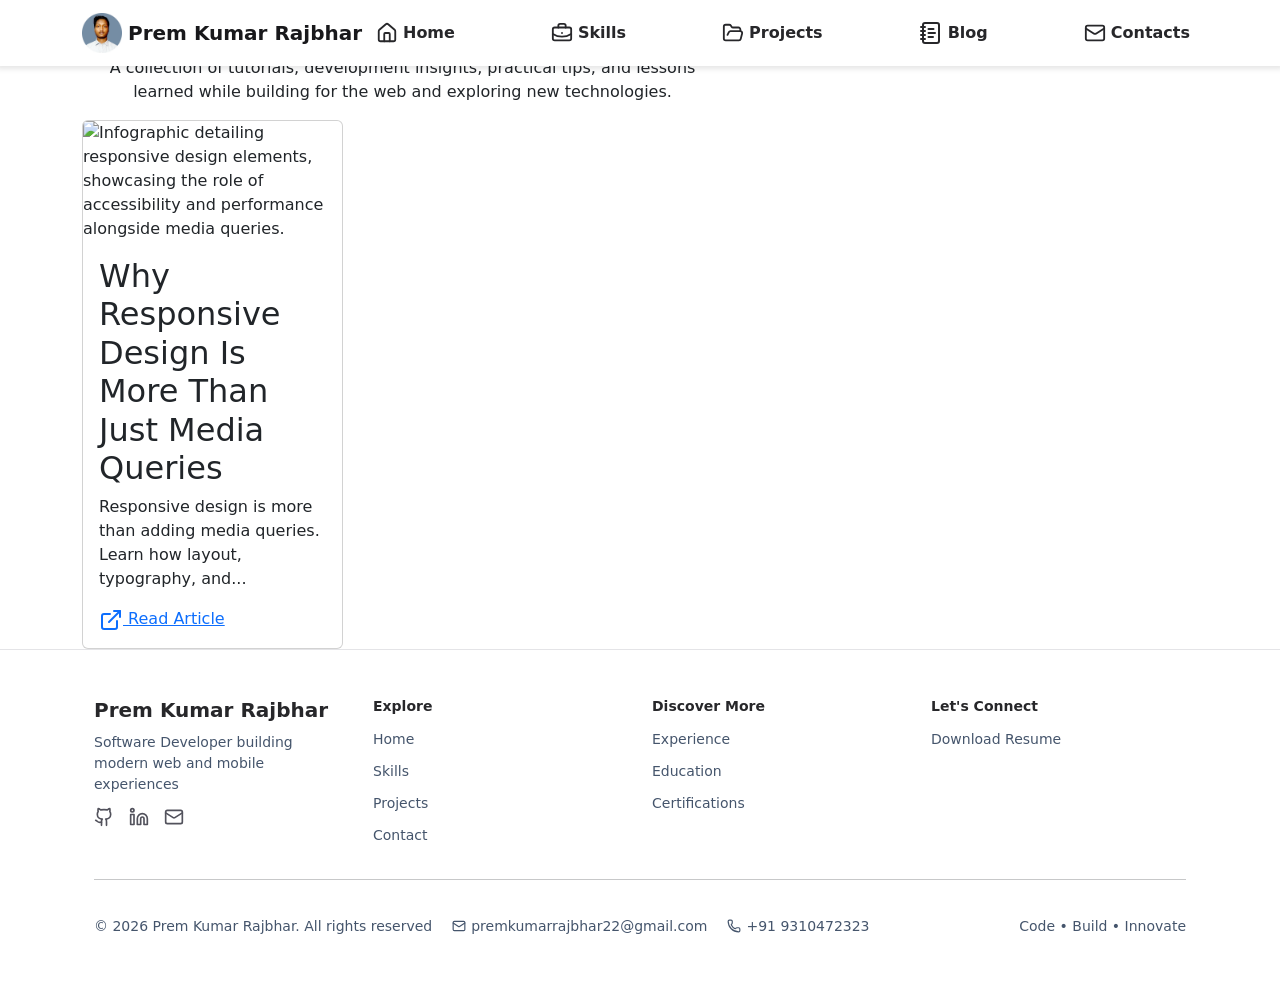
==== blog.html @ a6ef23a5 "updated the SEO tags" ====
<!doctype html>
<html lang="en">
  <head>
    <meta charset="UTF-8" />
    <meta name="viewport" content="width=device-width, initial-scale=1.0" />
    <meta
      name="google-site-verification"
      content="rcSmArxq0PK2xVO9bQzBRltyihGvbyBAPQJlb_asiMA"
    />
    <script
      async
      src="https://www.googletagmanager.com/gtag/js?id=G-1K4VTWJBCJ"
    ></script>
    <script>
      window.dataLayer = window.dataLayer || [];
      function gtag() {
        dataLayer.push(arguments);
      }
      gtag("js", new Date());

      gtag("config", "G-1K4VTWJBCJ");
    </script>
    <title>
      Software Development Blog | Software Development Tutorials & Articles |
      Prem Kumar Rajbhar
    </title>
    <link
      rel="shortcut icon"
      href="assets/favicon/prem_kumar_rajbhar_favicon.ico"
      type="image/x-icon"
    />

    <meta
      name="description"
      content="Explore software development articles, frontend tutorials, practical web development guides, CSS tips, JavaScript concepts, responsive design techniques, and programming insights by Prem Kumar Rajbhar."
    />

    <meta
      name="keywords"
      content="Software Development Blog, Frontend Development Blog, Web Development Tutorials, HTML, CSS, JavaScript, Bootstrap, Responsive Design, UI Development, Programming Articles, Dart, Flutter, Mobile Application Development, Prem Kumar Rajbhar"
    />

    <link
      rel="canonical"
      href="https://premkrrajbhar.github.io/prem_kumar_rajbhar/blog.html"
    />

    <meta name="robots" content="index, follow" />
    <meta name="author" content="Prem Kumar Rajbhar" />
    <meta name="publisher" content="Prem Kumar Rajbhar" />

    <meta property="og:type" content="website" />
    <meta
      property="og:title"
      content="Software Development Blog | Prem Kumar Rajbhar"
    />
    <meta
      property="og:description"
      content="Explore practical software development articles, frontend tutorials, CSS guides, JavaScript concepts, responsive design techniques, and programming insights."
    />
    <meta
      property="og:url"
      content="https://premkrrajbhar.github.io/prem_kumar_rajbhar/blog.html"
    />
    <meta property="og:site_name" content="Prem Kumar Rajbhar" />
    <meta
      property="og:image"
      content="https://premkrrajbhar.github.io/prem_kumar_rajbhar/assets/images/prem_kumar_rajbhar_profile_picture.webp"
    />
    <meta
      property="og:image:alt"
      content="Software development blog by Prem Kumar Rajbhar"
    />
    <meta name="twitter:card" content="summary_large_image" />
    <meta
      name="twitter:title"
      content="Software Development Blog | Prem Kumar Rajbhar"
    />
    <meta
      name="twitter:description"
      content="Discover software development articles, frontend tutorials, CSS guides, JavaScript concepts, and practical programming insights."
    />
    <meta
      name="twitter:image"
      content="https://premkrrajbhar.github.io/prem_kumar_rajbhar/assets/images/prem_kumar_rajbhar_profile_picture.webp"
    />
    <meta property="og:locale" content="en_US" />

    <script type="application/ld+json">
      {
        "@context": "https://schema.org",
        "@graph": [
          {
            "@type": "CollectionPage",
            "@id": "https://premkrrajbhar.github.io/prem_kumar_rajbhar/blog.html#page",
            "name": "Software Development Blog | Prem Kumar Rajbhar",
            "headline": "Software Development Blog",
            "description": "A collection of software development articles, frontend tutorials, practical web development guides, CSS tips, JavaScript concepts, and programming insights by Prem Kumar Rajbhar.",
            "url": "https://premkrrajbhar.github.io/prem_kumar_rajbhar/blog.html",
            "inLanguage": "en",
            "isPartOf": {
              "@id": "https://premkrrajbhar.github.io/prem_kumar_rajbhar/#website"
            },
            "author": {
              "@id": "https://premkrrajbhar.github.io/prem_kumar_rajbhar/#person"
            },
            "mainEntity": {
              "@type": "Blog",
              "@id": "https://premkrrajbhar.github.io/prem_kumar_rajbhar/blog.html#blog",
              "name": "Prem Kumar Rajbhar Blog",
              "url": "https://premkrrajbhar.github.io/prem_kumar_rajbhar/blog.html",
              "author": {
                "@id": "https://premkrrajbhar.github.io/prem_kumar_rajbhar/#person"
              },
              "blogPost": [
                {
                  "@type": "BlogPosting",
                  "headline": "Why Responsive Design Is More Than Just Media Queries",
                  "url": "https://premkrrajbhar.github.io/prem_kumar_rajbhar/blog/responsive-design-more-than-media-queries.html",
                  "image": "https://premkrrajbhar.github.io/prem_kumar_rajbhar/assets/blogsImg/media_queries.webp",
                  "author": {
                    "@id": "https://premkrrajbhar.github.io/prem_kumar_rajbhar/#person"
                  }
                }
              ]
            }
          },
          {
            "@type": "Person",
            "@id": "https://premkrrajbhar.github.io/prem_kumar_rajbhar/#person",
            "name": "Prem Kumar Rajbhar",
            "jobTitle": "Software Developer",
            "url": "https://premkrrajbhar.github.io/prem_kumar_rajbhar/",
            "worksFor": {
              "@type": "Organization",
              "name": "Nimbus Adcom Private Limited"
            }
          }
        ]
      }
    </script>

    <link rel="stylesheet" href="styles/bootstrap.min.css" />
    <link rel="stylesheet" href="styles/common.css" />
    <link rel="stylesheet" href="styles/blogs.css" />
    <link rel="stylesheet" href="styles/aos.css">
  </head>
  <body>
    <header>
      <nav class="navbar navbar-expand-lg fixed-top">
        <div class="container">
          <a class="navbar-brand profileDetails" href="index.html">
            <img
              src="assets/images/prem_kumar_rajbhar_profile_picture.webp"
              style="height: 40px"
              class="img-fluid"
              alt="Prem kumar rajbhar profile picture"
            />
            Prem Kumar Rajbhar
          </a>

          <button
            class="btn menu-toggle d-block d-lg-none"
            type="button"
            data-bs-toggle="offcanvas"
            data-bs-target="#offcanvasExample"
            aria-controls="offcanvasExample"
          >
            <span></span>
            <span></span>
            <span></span>
          </button>

          <div class="collapse navbar-collapse" id="navbarSupportedContent">
            <ul class="navbar-nav ms-auto mb-2 mb-lg-0 navbarLinks">
              <li class="nav-item">
                <a class="nav-link" aria-current="page" href="index.html">
                  <svg
                    xmlns="http://www.w3.org/2000/svg"
                    width="22"
                    height="22"
                    viewBox="0 0 24 24"
                    fill="none"
                    stroke="currentColor"
                    stroke-width="2"
                    stroke-linecap="round"
                    stroke-linejoin="round"
                    class="lucide lucide-house"
                    aria-hidden="true"
                  >
                    <path d="M15 21v-8a1 1 0 0 0-1-1h-4a1 1 0 0 0-1 1v8"></path>
                    <path
                      d="M3 10a2 2 0 0 1 .709-1.528l7-5.999a2 2 0 0 1 2.582 0l7 5.999A2 2 0 0 1 21 10v9a2 2 0 0 1-2 2H5a2 2 0 0 1-2-2z"
                    ></path>
                  </svg>
                  Home</a
                >
              </li>
              <li class="nav-item">
                <a class="nav-link" href="skills.html">
                  <svg
                    xmlns="http://www.w3.org/2000/svg"
                    width="22"
                    height="22"
                    viewBox="0 0 24 24"
                    fill="none"
                    stroke="currentColor"
                    stroke-width="2"
                    stroke-linecap="round"
                    stroke-linejoin="round"
                    class="lucide lucide-briefcase-business"
                    aria-hidden="true"
                  >
                    <path d="M12 12h.01"></path>
                    <path d="M16 6V4a2 2 0 0 0-2-2h-4a2 2 0 0 0-2 2v2"></path>
                    <path d="M22 13a18.15 18.15 0 0 1-20 0"></path>
                    <rect width="20" height="14" x="2" y="6" rx="2"></rect>
                  </svg>
                  Skills</a
                >
              </li>
              <li class="nav-item">
                <a class="nav-link" href="projects.html">
                  <svg
                    xmlns="http://www.w3.org/2000/svg"
                    width="22"
                    height="22"
                    viewBox="0 0 24 24"
                    fill="none"
                    stroke="currentColor"
                    stroke-width="2"
                    stroke-linecap="round"
                    stroke-linejoin="round"
                    class="lucide lucide-folder-open"
                    aria-hidden="true"
                  >
                    <path
                      d="m6 14 1.5-2.9A2 2 0 0 1 9.24 10H20a2 2 0 0 1 1.94 2.5l-1.54 6a2 2 0 0 1-1.95 1.5H4a2 2 0 0 1-2-2V5a2 2 0 0 1 2-2h3.9a2 2 0 0 1 1.69.9l.81 1.2a2 2 0 0 0 1.67.9H18a2 2 0 0 1 2 2v2"
                    ></path>
                  </svg>
                  Projects
                </a>
              </li>

              <li class="nav-item">
                <a class="nav-link" href="blog.html">
                  <svg
                    xmlns="http://www.w3.org/2000/svg"
                    width="24"
                    height="24"
                    viewBox="0 0 24 24"
                    fill="none"
                    stroke="currentColor"
                    stroke-width="2"
                    stroke-linecap="round"
                    stroke-linejoin="round"
                    class="lucide lucide-notebook-text w-5 h-5 mb-0.5"
                    aria-hidden="true"
                  >
                    <path d="M2 6h4"></path>
                    <path d="M2 10h4"></path>
                    <path d="M2 14h4"></path>
                    <path d="M2 18h4"></path>
                    <rect width="16" height="20" x="4" y="2" rx="2"></rect>
                    <path d="M9.5 8h5"></path>
                    <path d="M9.5 12H16"></path>
                    <path d="M9.5 16H14"></path>
                  </svg>
                  Blog
                </a>
              </li>

              <li class="nav-item">
                <a class="nav-link" href="contact.html">
                  <svg
                    xmlns="http://www.w3.org/2000/svg"
                    width="22"
                    height="22"
                    viewBox="0 0 24 24"
                    fill="none"
                    stroke="currentColor"
                    stroke-width="2"
                    stroke-linecap="round"
                    stroke-linejoin="round"
                    class="lucide lucide-mail"
                    aria-hidden="true"
                  >
                    <path d="m22 7-8.991 5.727a2 2 0 0 1-2.009 0L2 7"></path>
                    <rect x="2" y="4" width="20" height="16" rx="2"></rect>
                  </svg>
                  Contacts
                </a>
              </li>
            </ul>
          </div>
        </div>
      </nav>

      <div
        class="offcanvas offcanvas-start"
        tabindex="-1"
        id="offcanvasExample"
        aria-labelledby="offcanvasExampleLabel"
      >
        <div
          class="offcanvas-body mobileOffCanvasCard text-start offCanvasBodyContainer"
        >
          <div class="offcanvasHeader">
            <h2 class="offcanvas-title" id="offcanvasExampleLabel">
              Announcements
            </h2>
            <p class="offcanTxt">Latest updates and project highlights</p>
          </div>

          <div class="card mb-3">
            <div class="card-body">
              <div class="cardHeaderBox">
                <div class="svgBox">
                  <svg
                    xmlns="http://www.w3.org/2000/svg"
                    width="24"
                    height="24"
                    viewBox="0 0 24 24"
                    fill="none"
                    stroke="currentColor"
                    stroke-width="2"
                    stroke-linecap="round"
                    stroke-linejoin="round"
                    class="lucide lucide-calendar-days w-5 h-5"
                    aria-hidden="true"
                  >
                    <path d="M8 2v4"></path>
                    <path d="M16 2v4"></path>
                    <rect width="18" height="18" x="3" y="4" rx="2"></rect>
                    <path d="M3 10h18"></path>
                    <path d="M8 14h.01"></path>
                    <path d="M12 14h.01"></path>
                    <path d="M16 14h.01"></path>
                    <path d="M8 18h.01"></path>
                    <path d="M12 18h.01"></path>
                    <path d="M16 18h.01"></path>
                  </svg>
                </div>
                <h3 class="card-title offcanvasCardTitle">
                  Follow the Fumiki Journey
                </h3>
              </div>
              <p class="card-text offcanvasCardTxt">
                Discover an easier way to learn Markdown with step-by-step
                tutorials, syntax references, and hands-on examples built for
                developers.
              </p>

              <a
                href="https://premkrrajbhar.github.io/fumiki/"
                class="offCanvasCtaBtn"
              >
                Learn More
                <svg
                  xmlns="http://www.w3.org/2000/svg"
                  width="24"
                  height="24"
                  viewBox="0 0 24 24"
                  fill="none"
                  stroke="currentColor"
                  stroke-width="2"
                  stroke-linecap="round"
                  stroke-linejoin="round"
                  class="lucide lucide-move-right-icon lucide-move-right"
                >
                  <path d="M18 8L22 12L18 16"></path>
                  <path d="M2 12H22"></path>
                </svg>
              </a>
            </div>
          </div>

          <div class="card">
            <div class="card-body">
              <div class="cardHeaderBox">
                <div class="svgBox">
                  <svg
                    xmlns="http://www.w3.org/2000/svg"
                    width="24"
                    height="24"
                    viewBox="0 0 24 24"
                    fill="none"
                    stroke="currentColor"
                    stroke-width="2"
                    stroke-linecap="round"
                    stroke-linejoin="round"
                    class="lucide lucide-sparkles w-5 h-5"
                    aria-hidden="true"
                  >
                    <path
                      d="M9.937 15.5A2 2 0 0 0 8.5 14.063l-6.135-1.582a.5.5 0 0 1 0-.962L8.5 9.936A2 2 0 0 0 9.937 8.5l1.582-6.135a.5.5 0 0 1 .963 0L14.063 8.5A2 2 0 0 0 15.5 9.937l6.135 1.581a.5.5 0 0 1 0 .964L15.5 14.063a2 2 0 0 0-1.437 1.437l-1.582 6.135a.5.5 0 0 1-.963 0z"
                    ></path>
                    <path d="M20 3v4"></path>
                    <path d="M22 5h-4"></path>
                    <path d="M4 17v2"></path>
                    <path d="M5 18H3"></path>
                  </svg>
                </div>
                <h3 class="card-title offcanvasCardTitle">
                  Currently Building
                </h3>
              </div>
              <p class="card-text offcanvasCardTxt">
                Exploring new ideas in software development, frontend
                technologies, and mobile app development while building
                practical solutions that solve real-world problems and enhance
                user experiences.
              </p>

              <a
                href="https://github.com/premkrrajbhar"
                class="offCanvasCtaBtn"
              >
                Learn More
                <svg
                  xmlns="http://www.w3.org/2000/svg"
                  width="24"
                  height="24"
                  viewBox="0 0 24 24"
                  fill="none"
                  stroke="currentColor"
                  stroke-width="2"
                  stroke-linecap="round"
                  stroke-linejoin="round"
                  class="lucide lucide-move-right-icon lucide-move-right"
                >
                  <path d="M18 8L22 12L18 16"></path>
                  <path d="M2 12H22"></path>
                </svg>
              </a>
            </div>
          </div>
          <div class="mobileOffCanvasCtaBox">
            <a href="https://github.com/premkrrajbhar" class="githubBtn">
              <svg
                xmlns="http://www.w3.org/2000/svg"
                width="24"
                height="24"
                viewBox="0 0 24 24"
                fill="none"
                stroke="currentColor"
                stroke-width="2"
                stroke-linecap="round"
                stroke-linejoin="round"
                class="lucide lucide-github w-6 h-6"
                aria-hidden="true"
              >
                <path
                  d="M15 22v-4a4.8 4.8 0 0 0-1-3.5c3 0 6-2 6-5.5.08-1.25-.27-2.48-1-3.5.28-1.15.28-2.35 0-3.5 0 0-1 0-3 1.5-2.64-.5-5.36-.5-8 0C6 2 5 2 5 2c-.3 1.15-.3 2.35 0 3.5A5.403 5.403 0 0 0 4 9c0 3.5 3 5.5 6 5.5-.39.49-.68 1.05-.85 1.65-.17.6-.22 1.23-.15 1.85v4"
                ></path>
                <path d="M9 18c-4.51 2-5-2-7-2"></path>
              </svg>
              Visit Github
            </a>
            <div class="mobileCta">
              <a
                href="assets/resume/prem_kumar_rajbhar.pdf"
                download=""
                class="resumeBtn"
              >
                <svg
                  xmlns="http://www.w3.org/2000/svg"
                  width="18"
                  height="18"
                  viewBox="0 0 24 24"
                  fill="none"
                  stroke="currentColor"
                  stroke-width="2"
                  stroke-linecap="round"
                  stroke-linejoin="round"
                  class="lucide lucide-download-icon lucide-download"
                >
                  <path d="M12 15V3"></path>
                  <path d="M21 15v4a2 2 0 0 1-2 2H5a2 2 0 0 1-2-2v-4"></path>
                  <path d="m7 10 5 5 5-5"></path>
                </svg>
                Download Resume
              </a>

              <a href="mailto:premkumarrajbhar22@gmail.com" class="contactBtn">
                <svg
                  xmlns="http://www.w3.org/2000/svg"
                  width="18"
                  height="18"
                  viewBox="0 0 24 24"
                  fill="none"
                  stroke="currentColor"
                  stroke-width="2"
                  stroke-linecap="round"
                  stroke-linejoin="round"
                  class="lucide lucide-mail-icon lucide-mail"
                >
                  <path d="m22 7-8.991 5.727a2 2 0 0 1-2.009 0L2 7"></path>
                  <rect x="2" y="4" width="20" height="16" rx="2"></rect>
                </svg>
                Contact Me
              </a>
            </div>
          </div>
        </div>
      </div>

      <section class="heroSection" data-aos="fade-up" data-aos-duration="1400">
        <div class="container text-center">
          <h1>My Developer Journal</h1>
          <div class="row heroSecCtaBox">
            <div class="col-12 col-md-7">
              <p class="introPara">
                A collection of tutorials, development insights, practical tips,
                and lessons learned while building for the web and exploring new
                technologies.
              </p>
            </div>
          </div>
        </div>
      </section>
    </header>

    <main>
      <section class="blogsSec">
        <div class="container">
          <div class="row">
            <div class="col-12 col-md-6 col-lg-3">
              <div class="card blogCard" data-aos="fade-up" data-aos-duration="1400">
                <div class="blogImgBox">
                  <img
                    src="assets/blogsImg/media_queries.webp"
                    class="card-img-top img-fluid"
                    loading="lazy"
                    alt="Infographic detailing responsive design elements, showcasing the role of accessibility and performance alongside media queries."
                  />
                </div>
                <div class="card-body">
                  <h2 class="card-title blogTitle">
                    Why Responsive Design Is More Than Just Media Queries
                  </h2>
                  <p class="card-text blogDes">
                    Responsive design is more than adding media queries. Learn
                    how layout, typography, and...
                  </p>
                  <div>
                    <span></span>
                  </div>
                  <div>
                    <a
                      href="blog/responsive-design-more-than-media-queries.html"
                      class="readBtn"
                    >
                      <svg
                        xmlns="http://www.w3.org/2000/svg"
                        width="24"
                        height="24"
                        viewBox="0 0 24 24"
                        fill="none"
                        stroke="currentColor"
                        stroke-width="2"
                        stroke-linecap="round"
                        stroke-linejoin="round"
                        class="lucide lucide-external-link w-4 h-4 mr-2"
                        aria-hidden="true"
                      >
                        <path d="M15 3h6v6"></path>
                        <path d="M10 14 21 3"></path>
                        <path
                          d="M18 13v6a2 2 0 0 1-2 2H5a2 2 0 0 1-2-2V8a2 2 0 0 1 2-2h6"
                        ></path>
                      </svg>
                      Read Article
                    </a>
                  </div>
                </div>
              </div>
            </div>
          </div>
        </div>
      </section>

      <section class="stickyFooter fixed-bottom d-block d-md-none">
        <div class="container">
          <div class="row">
            <div class="stickyFooterBox">
              <ul>
                <li>
                  <a href="index.html">
                    <svg
                      xmlns="http://www.w3.org/2000/svg"
                      width="22"
                      height="22"
                      viewBox="0 0 24 24"
                      fill="none"
                      stroke="currentColor"
                      stroke-width="2"
                      stroke-linecap="round"
                      stroke-linejoin="round"
                      class="lucide lucide-house"
                      aria-hidden="true"
                    >
                      <path
                        d="M15 21v-8a1 1 0 0 0-1-1h-4a1 1 0 0 0-1 1v8"
                      ></path>
                      <path
                        d="M3 10a2 2 0 0 1 .709-1.528l7-5.999a2 2 0 0 1 2.582 0l7 5.999A2 2 0 0 1 21 10v9a2 2 0 0 1-2 2H5a2 2 0 0 1-2-2z"
                      ></path>
                    </svg>
                    Home
                  </a>
                </li>

                <li>
                  <a href="skills.html">
                    <svg
                      xmlns="http://www.w3.org/2000/svg"
                      width="22"
                      height="22"
                      viewBox="0 0 24 24"
                      fill="none"
                      stroke="currentColor"
                      stroke-width="2"
                      stroke-linecap="round"
                      stroke-linejoin="round"
                      class="lucide lucide-briefcase-business"
                      aria-hidden="true"
                    >
                      <path d="M12 12h.01"></path>
                      <path d="M16 6V4a2 2 0 0 0-2-2h-4a2 2 0 0 0-2 2v2"></path>
                      <path d="M22 13a18.15 18.15 0 0 1-20 0"></path>
                      <rect width="20" height="14" x="2" y="6" rx="2"></rect>
                    </svg>
                    Skills
                  </a>
                </li>

                <li>
                  <a href="projects.html">
                    <svg
                      xmlns="http://www.w3.org/2000/svg"
                      width="22"
                      height="22"
                      viewBox="0 0 24 24"
                      fill="none"
                      stroke="currentColor"
                      stroke-width="2"
                      stroke-linecap="round"
                      stroke-linejoin="round"
                      class="lucide lucide-folder-open"
                      aria-hidden="true"
                    >
                      <path
                        d="m6 14 1.5-2.9A2 2 0 0 1 9.24 10H20a2 2 0 0 1 1.94 2.5l-1.54 6a2 2 0 0 1-1.95 1.5H4a2 2 0 0 1-2-2V5a2 2 0 0 1 2-2h3.9a2 2 0 0 1 1.69.9l.81 1.2a2 2 0 0 0 1.67.9H18a2 2 0 0 1 2 2v2"
                      ></path>
                    </svg>
                    Projects
                  </a>
                </li>

                <li>
                  <a href="blog.html">
                    <svg
                      xmlns="http://www.w3.org/2000/svg"
                      width="24"
                      height="24"
                      viewBox="0 0 24 24"
                      fill="none"
                      stroke="currentColor"
                      stroke-width="2"
                      stroke-linecap="round"
                      stroke-linejoin="round"
                      class="lucide lucide-notebook-text w-5 h-5 mb-0.5"
                      aria-hidden="true"
                    >
                      <path d="M2 6h4"></path>
                      <path d="M2 10h4"></path>
                      <path d="M2 14h4"></path>
                      <path d="M2 18h4"></path>
                      <rect width="16" height="20" x="4" y="2" rx="2"></rect>
                      <path d="M9.5 8h5"></path>
                      <path d="M9.5 12H16"></path>
                      <path d="M9.5 16H14"></path>
                    </svg>
                    Blog
                  </a>
                </li>

                <li>
                  <a href="contact.html">
                    <svg
                      xmlns="http://www.w3.org/2000/svg"
                      width="22"
                      height="22"
                      viewBox="0 0 24 24"
                      fill="none"
                      stroke="currentColor"
                      stroke-width="2"
                      stroke-linecap="round"
                      stroke-linejoin="round"
                      class="lucide lucide-mail"
                      aria-hidden="true"
                    >
                      <path d="m22 7-8.991 5.727a2 2 0 0 1-2.009 0L2 7"></path>
                      <rect x="2" y="4" width="20" height="16" rx="2"></rect>
                    </svg>
                    Contact
                  </a>
                </li>
              </ul>
            </div>
          </div>
        </div>
      </section>
    </main>

    <footer>
      <div class="container">
        <div class="row">
          <div class="col-12 col-md-3 footerIntro">
            <h2>Prem Kumar Rajbhar</h2>
            <p>
              Software Developer building modern
              <br class="d-block d-md-none" />
              web and mobile experiences
            </p>
            <ul class="footerSocialIcons">
              <li>
                <a href="https://github.com/premkrrajbhar">
                  <svg
                    xmlns="http://www.w3.org/2000/svg"
                    width="24"
                    height="24"
                    viewBox="0 0 24 24"
                    fill="none"
                    stroke="currentColor"
                    stroke-width="2"
                    stroke-linecap="round"
                    stroke-linejoin="round"
                    class="lucide lucide-github w-6 h-6"
                    aria-hidden="true"
                  >
                    <path
                      d="M15 22v-4a4.8 4.8 0 0 0-1-3.5c3 0 6-2 6-5.5.08-1.25-.27-2.48-1-3.5.28-1.15.28-2.35 0-3.5 0 0-1 0-3 1.5-2.64-.5-5.36-.5-8 0C6 2 5 2 5 2c-.3 1.15-.3 2.35 0 3.5A5.403 5.403 0 0 0 4 9c0 3.5 3 5.5 6 5.5-.39.49-.68 1.05-.85 1.65-.17.6-.22 1.23-.15 1.85v4"
                    ></path>
                    <path d="M9 18c-4.51 2-5-2-7-2"></path>
                  </svg>
                </a>
              </li>

              <li>
                <a href="https://www.linkedin.com/in/premkrrajbhar/">
                  <svg
                    xmlns="http://www.w3.org/2000/svg"
                    width="24"
                    height="24"
                    viewBox="0 0 24 24"
                    fill="none"
                    stroke="currentColor"
                    stroke-width="2"
                    stroke-linecap="round"
                    stroke-linejoin="round"
                    class="lucide lucide-linkedin w-6 h-6"
                    aria-hidden="true"
                  >
                    <path
                      d="M16 8a6 6 0 0 1 6 6v7h-4v-7a2 2 0 0 0-2-2 2 2 0 0 0-2 2v7h-4v-7a6 6 0 0 1 6-6z"
                    ></path>
                    <rect width="4" height="12" x="2" y="9"></rect>
                    <circle cx="4" cy="4" r="2"></circle>
                  </svg>
                </a>
              </li>

              <li>
                <a href="mailto:premkumarrajbhar22@gmail.com">
                  <svg
                    xmlns="http://www.w3.org/2000/svg"
                    width="24"
                    height="24"
                    viewBox="0 0 24 24"
                    fill="none"
                    stroke="currentColor"
                    stroke-width="2"
                    stroke-linecap="round"
                    stroke-linejoin="round"
                    class="lucide lucide-mail w-6 h-6"
                    aria-hidden="true"
                  >
                    <path d="m22 7-8.991 5.727a2 2 0 0 1-2.009 0L2 7"></path>
                    <rect x="2" y="4" width="20" height="16" rx="2"></rect>
                  </svg>
                </a>
              </li>
            </ul>
          </div>
          <div class="col-12 col-md-3">
            <h4>Explore</h4>
            <ul class="footerLinks">
              <li>
                <a href="index.html">Home</a>
              </li>
              <li>
                <a href="skills.html">Skills</a>
              </li>
              <li>
                <a href="projects.html">Projects</a>
              </li>
              <li>
                <a href="contact.html">Contact</a>
              </li>
            </ul>
          </div>
          <div class="col-12 col-md-3">
            <h4>Discover More</h4>
            <ul class="footerLinks">
              <li>
                <a href="#workExperience">Experience</a>
              </li>
              <li>
                <a href="#academicBackground">Education</a>
              </li>
              <li>
                <a href="#certifications">Certifications</a>
              </li>
            </ul>
          </div>
          <div class="col-12 col-md-3">
            <h4>Let's Connect</h4>
            <ul class="footerLinks">
              <li>
                <a href="assets/resume/prem_kumar_rajbhar.pdf" download
                  >Download Resume</a
                >
              </li>
            </ul>
          </div>
        </div>

        <hr />

        <div class="footerBottom">
          <div class="leftTxt">
            <ul>
              <li>
                <p>&copy; 2026 Prem Kumar Rajbhar. All rights reserved</p>
              </li>
              <li>
                <a href="#">
                  <svg
                    xmlns="http://www.w3.org/2000/svg"
                    width="24"
                    height="24"
                    viewBox="0 0 24 24"
                    fill="none"
                    stroke="currentColor"
                    stroke-width="2"
                    stroke-linecap="round"
                    stroke-linejoin="round"
                    class="lucide lucide-mail w-6 h-6"
                    aria-hidden="true"
                  >
                    <path d="m22 7-8.991 5.727a2 2 0 0 1-2.009 0L2 7"></path>
                    <rect x="2" y="4" width="20" height="16" rx="2"></rect>
                  </svg>
                  premkumarrajbhar22@gmail.com
                </a>
              </li>

              <li>
                <a href="#">
                  <svg
                    xmlns="http://www.w3.org/2000/svg"
                    width="14"
                    height="14"
                    viewBox="0 0 24 24"
                    fill="none"
                    stroke="currentColor"
                    stroke-width="2"
                    stroke-linecap="round"
                    stroke-linejoin="round"
                    class="lucide lucide-phone"
                    aria-hidden="true"
                  >
                    <path
                      d="M13.832 16.568a1 1 0 0 0 1.213-.303l.355-.465A2 2 0 0 1 17 15h3a2 2 0 0 1 2 2v3a2 2 0 0 1-2 2A18 18 0 0 1 2 4a2 2 0 0 1 2-2h3a2 2 0 0 1 2 2v3a2 2 0 0 1-.8 1.6l-.468.351a1 1 0 0 0-.292 1.233 14 14 0 0 0 6.392 6.384"
                    ></path>
                  </svg>
                  +91 9310472323
                </a>
              </li>
            </ul>
          </div>

          <div class="rightTxt d-none d-md-block">
            <ul>
              <li>Code • Build • Innovate</li>
            </ul>
          </div>
        </div>
      </div>
    </footer>

    <script src="scripts/bootstrap.bundle.min.js"></script>
    <script src="scripts/aos.js"></script>
    <script src="scripts/main.js"></script>
  </body>
</html>
---- styles/common.css ----
* {
  font-family:
    system-ui,
    -apple-system,
    BlinkMacSystemFont,
    "Segoe UI",
    Roboto,
    Oxygen,
    Ubuntu,
    Cantarell,
    "Open Sans",
    "Helvetica Neue",
    sans-serif !important;
}

html,
body {
  overflow-x: hidden;
}

/* == new navbar == */
.navbar {
  background: #fff;
  box-shadow: 0 0 5px 3px rgba(0, 0, 0, 0.1);
}

.navbar .nav-item a {
  display: flex;
  align-items: center;
}

.menu-toggle {
  width: 44px;
  height: 44px;
  padding: 0;
  position: relative;
  border: none;
  display: flex;
  justify-content: center;
  align-items: center;
}

.menu-toggle span {
  position: absolute;
  width: 24px;
  height: 2px;
  background: #6a717f; /* Change to black if your button is light */
  border-radius: 50px;
  transition: all 0.35s ease-in-out;
}

.menu-toggle span:nth-child(1) {
  transform: translateY(-7px);
}

.menu-toggle span:nth-child(2) {
  transform: translateY(0);
}

.menu-toggle span:nth-child(3) {
  transform: translateY(7px);
}

/* Animate to X */
.menu-toggle.active span:nth-child(1) {
  transform: rotate(45deg);
}

.menu-toggle.active span:nth-child(2) {
  opacity: 0;
}

.menu-toggle.active span:nth-child(3) {
  transform: rotate(-45deg);
}

/* .wsmobileheader {
  z-index: 9;
} */

.profileDetails {
  text-decoration: none;
  font-size: 20px;
  font-weight: 700;
  color: #18181b;
  display: inline-flex;
  align-items: center;
  gap: 6px;
}

/* .navbarRow {
  display: flex;
  align-items: center;
} */

/* .profileNavbar {
  text-align: start;
} */

.navbarLinks {
  display: flex;
  align-items: center;
  justify-content: end;
  padding-left: 0;
  margin-bottom: 0;
  list-style: none;
  text-decoration: none;
  gap: 5rem;
}

.navbarLinks li a {
  text-decoration: none;
  color: #27272a;
  font-weight: 600;
  display: flex;
  align-items: center;
  gap: 5px;
  transition: all 0.2s ease-in-out;
}

.navbarLinks li a:hover {
  color: #155dfc;
}

.offcanvas {
  max-width: 78vw !important;
  padding: 10px 0 !important;
  border: none !important;
}

.offcanvas .offcanvas-body {
  padding: 0 !important;
}

.offCanvasBodyContainer {
  display: flex;
  flex-direction: column;
  justify-content: space-around;
}

.mobileOffCanvas {
  padding: 12px;
  margin-left: 12px;
  padding-bottom: 0;
}

.offcanvasHeader h2 {
  color: #0a0a0a;
  font-weight: 600;
  font-size: 18px;
  margin-top: 0;
  margin-bottom: 0;
}

.offcanvasCardTitle {
  margin-bottom: 0;
}

.offcanvas-header {
  padding: 0 !important;
  margin: 0 20px !important;
  align-items: start !important;
  flex-direction: column !important;
}

.offcanvasHeader {
  margin: 4px 20px !important;
}

.offcanTxt {
  color: #737373;
  font-size: 14px;
  text-align: left;
}

.mobileOffCanvasCard .card {
  margin: 4px 20px;
  border-radius: 14px !important;
  border-color: #e2e8f0;
  transition: all 0.2s ease-in-out;
}

.mobileOffCanvasCard .card:hover {
  box-shadow:
    rgba(14, 63, 126, 0.04) 0px 0px 0px 1px,
    rgba(42, 51, 69, 0.04) 0px 1px 1px -0.5px,
    rgba(42, 51, 70, 0.04) 0px 3px 3px -1.5px,
    rgba(42, 51, 70, 0.04) 0px 6px 6px -3px,
    rgba(14, 63, 126, 0.04) 0px 12px 12px -6px,
    rgba(14, 63, 126, 0.04) 0px 24px 24px -12px;
}

.offcanvasCardTitle {
  color: #0f172b;
  font-weight: 600 !important;
  font-size: 16px !important;
  line-height: 1.3 !important;
}

.offcanvasCardTxt {
  color: #45556c;
  font-size: 14px;
  line-height: 1.45;
}

.offCanvasCtaBtn {
  color: #fff;
  font-weight: 500;
  font-size: 12px;
  padding: 4px 10px;
  background: #1d293d;
  border-radius: 4px;
  display: inline-flex;
  align-items: center;
  gap: 4px;
  text-decoration: none;
  transform: all 0.2s ease-in-out !important;
}

.offCanvasCtaBtn:hover {
  background: #314158;
}

.offCanvasCtaBtn svg {
  height: 12px;
  width: 12px;
}

.mobileOffCanvasCtaBox {
  margin-top: 1rem;
  padding: 0 18px;
}

.githubBtn {
  color: #fff;
  font-weight: 500;
  font-size: 14px;
  text-align: center;
  background: #000;
  border-radius: 10px;
  width: 100%;
  display: flex;
  align-items: center;
  justify-content: center;
  gap: 4px;
  padding: 8px 0;
  transition: all 0.2s ease-in-out;
  text-decoration: none;
}

.githubBtn:hover {
  background: #171717e6;
}

.githubBtn svg {
  height: 14px;
  width: 14px;
}

.mobileCta {
  display: flex;
  align-items: center;
  justify-content: space-between;
  gap: 5px;
  margin-top: 8px;
}

.mobileCta a {
  font-size: 12px;
  background: #f1f5f9;
  border-radius: 4px;
  padding: 8px 0;
  width: 100%;
  color: black;
  display: flex;
  align-items: center !important;
  justify-content: center;
  gap: 4px;
  transition: all 0.2s ease-in-out;
  text-decoration: none;
}

.mobileCta a:hover {
  background: #e2e8f0;
}

.mobileCta a svg {
  height: 11px;
  width: 11px;
}

.stickyFooter {
  background: #ffffff;
  padding: 14px 0 8px 0;
  box-shadow: 0 -18px 10px -14px rgba(42, 51, 70, 0.12);
  border-top-left-radius: 14px;
  border-top-right-radius: 14px;
  border: 1px solid #e2e8f0;
  z-index: 9;
}

.stickyFooter ul {
  display: flex;
  padding-left: 0;
  list-style: none;
  align-items: center;
  justify-content: space-around;
  margin-bottom: 0;
}

.stickyFooter ul li a {
  text-decoration: none;
  color: #1a1a1a;
  font-size: 12px;
  display: flex;
  flex-direction: column;
  align-items: center;
  gap: 2px;
}

.stickyFooter ul li a svg {
  color: #1a1a1a;
  height: 20px;
  width: 20px;
}

footer {
  border-top: 1px solid #e4e4e7;
}

footer .container {
  padding: 48px 24px;
}

footer h2 {
  font-size: 20px;
  color: #27272a;
  font-weight: 600;
}

.footerSocialIcons {
  display: flex;
  align-items: center;
  list-style: none;
  padding-left: 0;
  gap: 15px;
}

.footerSocialIcons li a svg {
  height: 20px;
  width: 20px;
  color: #52525c;
  transition: all 0.2s ease-in-out;
}

.footerSocialIcons li a svg:hover {
  color: #27272a;
}

footer p {
  font-size: 14px;
  color: #45556c;
  margin: 10px 0;
}

footer h4 {
  font-size: 14px;
  color: #27272a;
  font-weight: 600;
  margin-bottom: 12px;
}

.footerLinks {
  padding-left: 0;
  list-style: none;
}

.footerLinks li {
  margin-bottom: 8px;
}

.footerLinks li a {
  text-decoration: none;
  color: #45556c;
  font-size: 14px;
  transition: all 0.2s ease-in;
}

.footerLinks li a:hover {
  color: #27272a;
  text-decoration: underline;
}

.footerBottom {
  display: flex;
  align-items: center;
  justify-content: space-between;
  padding-top: 15px;
}

.leftTxt ul {
  padding-left: 0;
  list-style: none;
  display: flex;
  margin-bottom: 0;
  gap: 20px;
  align-items: center;
}

.leftTxt ul li p {
  margin: 5px 0;
}

.leftTxt ul li a {
  font-size: 14px;
  color: #45556c;
  margin: 10px 0;
  text-decoration: none;
  display: flex;
  align-items: center;
  gap: 5px;
  margin: 5px 0;
}

.leftTxt ul li a svg {
  height: 14px;
  width: 14px;
}

.rightTxt ul {
  padding-left: 0;
  list-style: none;
  margin-bottom: 0;
}

.rightTxt ul li {
  font-size: 14px;
  color: #45556c;
  font-weight: 500;
}

@media (max-width: 768px) {
  footer .container .row {
    gap: 20px;
  }

  .leftTxt ul {
    flex-wrap: wrap;
    justify-content: start;
    gap: 0;
    padding-bottom: 28px;
  }

  .socialIcons li a:hover {
    padding: 10px 12px 11px 12px;
  }
}
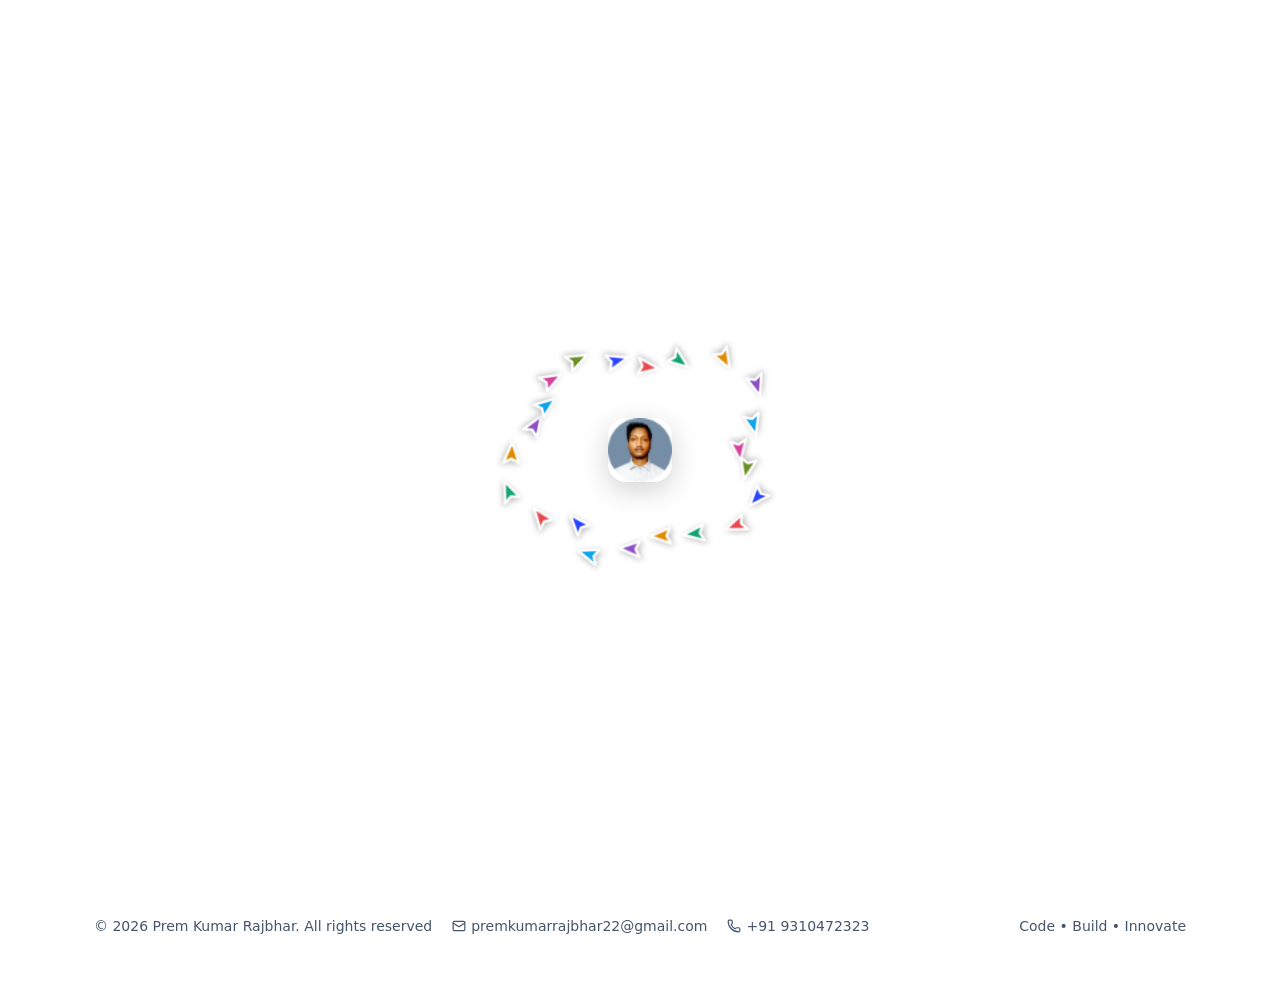
==== commit f0eb6fd3: "added animation added swarm animation based on the swarm extension and removed the aos animation and" ====
--- a/blog.html
+++ b/blog.html
@@ -904,5 +904,6 @@
     <script src="scripts/bootstrap.bundle.min.js"></script>
     <script src="scripts/aos.js"></script>
     <script src="scripts/main.js"></script>
+    <script src="scripts/swarm.js"></script>
   </body>
 </html>
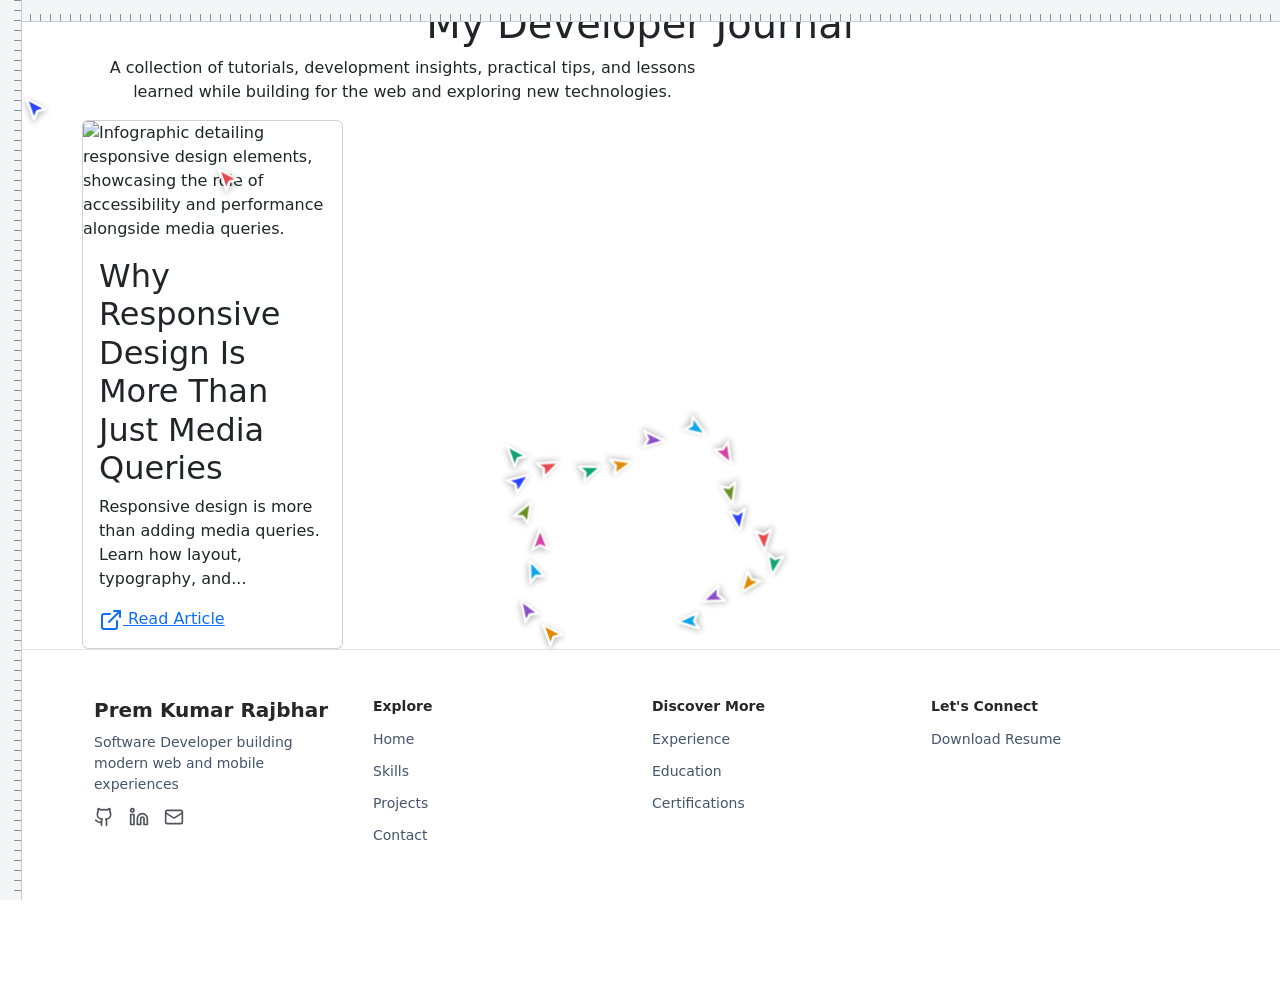
==== commit 96916912: "Add data-store attribute to swarm.js script tag" ====
--- a/blog.html
+++ b/blog.html
@@ -904,6 +904,6 @@
     <script src="scripts/bootstrap.bundle.min.js"></script>
     <script src="scripts/aos.js"></script>
     <script src="scripts/main.js"></script>
-    <script src="scripts/swarm.js"></script>
+    <script src="scripts/swarm.js" data-store="session"></script>
   </body>
 </html>
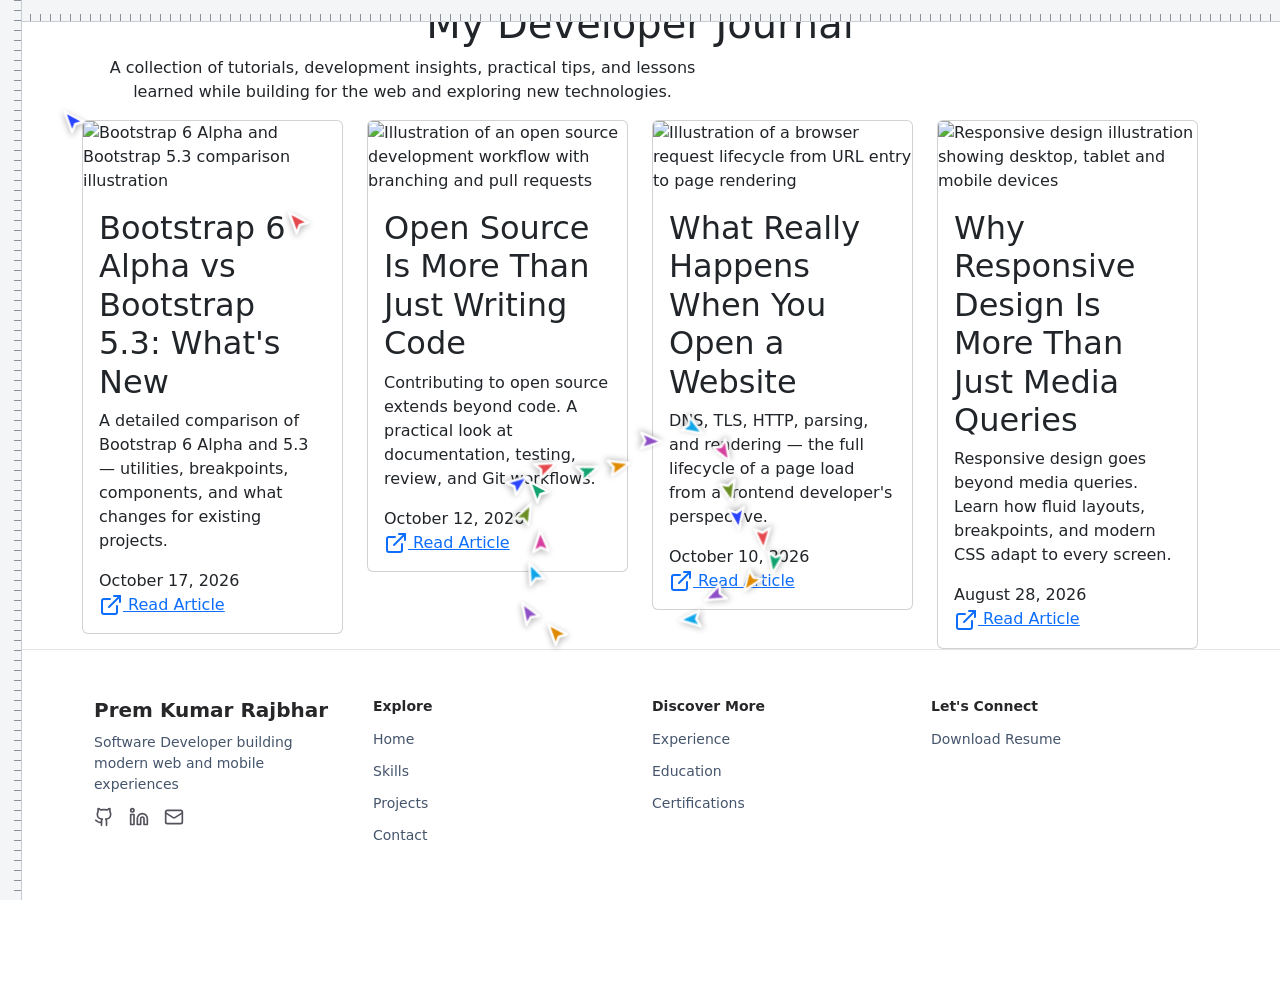
==== commit ea75416f: "added all blogs added all the latest blogs in the parent blogs page i.e. blog.html" ====
--- a/blog.html
+++ b/blog.html
@@ -522,197 +522,380 @@
     </header>
 
     <main>
-      <section class="blogsSec">
-        <div class="container">
-          <div class="row">
-            <div class="col-12 col-md-6 col-lg-3">
-              <div class="card blogCard" data-aos="fade-up" data-aos-duration="1400">
-                <div class="blogImgBox">
-                  <img
-                    src="assets/blogsImg/media_queries.webp"
-                    class="card-img-top img-fluid"
-                    loading="lazy"
-                    alt="Infographic detailing responsive design elements, showcasing the role of accessibility and performance alongside media queries."
-                  />
-                </div>
-                <div class="card-body">
-                  <h2 class="card-title blogTitle">
-                    Why Responsive Design Is More Than Just Media Queries
-                  </h2>
-                  <p class="card-text blogDes">
-                    Responsive design is more than adding media queries. Learn
-                    how layout, typography, and...
-                  </p>
-                  <div>
-                    <span></span>
-                  </div>
-                  <div>
-                    <a
-                      href="blog/responsive-design-more-than-media-queries.html"
-                      class="readBtn"
-                    >
-                      <svg
-                        xmlns="http://www.w3.org/2000/svg"
-                        width="24"
-                        height="24"
-                        viewBox="0 0 24 24"
-                        fill="none"
-                        stroke="currentColor"
-                        stroke-width="2"
-                        stroke-linecap="round"
-                        stroke-linejoin="round"
-                        class="lucide lucide-external-link w-4 h-4 mr-2"
-                        aria-hidden="true"
-                      >
-                        <path d="M15 3h6v6"></path>
-                        <path d="M10 14 21 3"></path>
-                        <path
-                          d="M18 13v6a2 2 0 0 1-2 2H5a2 2 0 0 1-2-2V8a2 2 0 0 1 2-2h6"
-                        ></path>
-                      </svg>
-                      Read Article
-                    </a>
-                  </div>
-                </div>
+  <section class="blogsSec">
+    <div class="container">
+      <div class="row">
+        <div class="col-12 col-md-6 col-lg-3">
+          <div
+            class="card blogCard"
+            data-aos="fade-up"
+            data-aos-duration="1400"
+          >
+            <div class="blogImgBox">
+              <img
+                src="assets/blogsImg/bootstrap-6-alpha-vs-bootstrap-5-3.webp"
+                class="card-img-top img-fluid"
+                loading="lazy"
+                alt="Bootstrap 6 Alpha and Bootstrap 5.3 comparison illustration"
+              />
+            </div>
+            <div class="card-body">
+              <h2 class="card-title blogTitle">
+                Bootstrap 6 Alpha vs Bootstrap 5.3: What's New 
+              </h2>
+              <p class="card-text blogDes">
+                A detailed comparison of Bootstrap 6 Alpha and 5.3 — utilities,
+                breakpoints, components, and what changes for existing projects.
+              </p>
+              <div>
+                <time class="blogDate" datetime="2026-10-17"
+                  >October 17, 2026</time
+                >
               </div>
+              <div>
+                <a
+                  href="blog/bootstrap-6-alpha-vs-bootstrap-5-3.html"
+                  class="readBtn"
+                >
+                  <svg
+                    xmlns="http://www.w3.org/2000/svg"
+                    width="24"
+                    height="24"
+                    viewBox="0 0 24 24"
+                    fill="none"
+                    stroke="currentColor"
+                    stroke-width="2"
+                    stroke-linecap="round"
+                    stroke-linejoin="round"
+                    class="lucide lucide-external-link w-4 h-4 mr-2"
+                    aria-hidden="true"
+                  >
+                    <path d="M15 3h6v6"></path>
+                    <path d="M10 14 21 3"></path>
+                    <path
+                      d="M18 13v6a2 2 0 0 1-2 2H5a2 2 0 0 1-2-2V8a2 2 0 0 1 2-2h6"
+                    ></path>
+                  </svg>
+                  Read Article
+                </a>
+              </div>
             </div>
           </div>
         </div>
-      </section>
-
-      <section class="stickyFooter fixed-bottom d-block d-md-none">
-        <div class="container">
-          <div class="row">
-            <div class="stickyFooterBox">
-              <ul>
-                <li>
-                  <a href="index.html">
-                    <svg
-                      xmlns="http://www.w3.org/2000/svg"
-                      width="22"
-                      height="22"
-                      viewBox="0 0 24 24"
-                      fill="none"
-                      stroke="currentColor"
-                      stroke-width="2"
-                      stroke-linecap="round"
-                      stroke-linejoin="round"
-                      class="lucide lucide-house"
-                      aria-hidden="true"
-                    >
-                      <path
-                        d="M15 21v-8a1 1 0 0 0-1-1h-4a1 1 0 0 0-1 1v8"
-                      ></path>
-                      <path
-                        d="M3 10a2 2 0 0 1 .709-1.528l7-5.999a2 2 0 0 1 2.582 0l7 5.999A2 2 0 0 1 21 10v9a2 2 0 0 1-2 2H5a2 2 0 0 1-2-2z"
-                      ></path>
-                    </svg>
-                    Home
-                  </a>
-                </li>
-
-                <li>
-                  <a href="skills.html">
-                    <svg
-                      xmlns="http://www.w3.org/2000/svg"
-                      width="22"
-                      height="22"
-                      viewBox="0 0 24 24"
-                      fill="none"
-                      stroke="currentColor"
-                      stroke-width="2"
-                      stroke-linecap="round"
-                      stroke-linejoin="round"
-                      class="lucide lucide-briefcase-business"
-                      aria-hidden="true"
-                    >
-                      <path d="M12 12h.01"></path>
-                      <path d="M16 6V4a2 2 0 0 0-2-2h-4a2 2 0 0 0-2 2v2"></path>
-                      <path d="M22 13a18.15 18.15 0 0 1-20 0"></path>
-                      <rect width="20" height="14" x="2" y="6" rx="2"></rect>
-                    </svg>
-                    Skills
-                  </a>
-                </li>
-
-                <li>
-                  <a href="projects.html">
-                    <svg
-                      xmlns="http://www.w3.org/2000/svg"
-                      width="22"
-                      height="22"
-                      viewBox="0 0 24 24"
-                      fill="none"
-                      stroke="currentColor"
-                      stroke-width="2"
-                      stroke-linecap="round"
-                      stroke-linejoin="round"
-                      class="lucide lucide-folder-open"
-                      aria-hidden="true"
-                    >
-                      <path
-                        d="m6 14 1.5-2.9A2 2 0 0 1 9.24 10H20a2 2 0 0 1 1.94 2.5l-1.54 6a2 2 0 0 1-1.95 1.5H4a2 2 0 0 1-2-2V5a2 2 0 0 1 2-2h3.9a2 2 0 0 1 1.69.9l.81 1.2a2 2 0 0 0 1.67.9H18a2 2 0 0 1 2 2v2"
-                      ></path>
-                    </svg>
-                    Projects
-                  </a>
-                </li>
-
-                <li>
-                  <a href="blog.html">
-                    <svg
-                      xmlns="http://www.w3.org/2000/svg"
-                      width="24"
-                      height="24"
-                      viewBox="0 0 24 24"
-                      fill="none"
-                      stroke="currentColor"
-                      stroke-width="2"
-                      stroke-linecap="round"
-                      stroke-linejoin="round"
-                      class="lucide lucide-notebook-text w-5 h-5 mb-0.5"
-                      aria-hidden="true"
-                    >
-                      <path d="M2 6h4"></path>
-                      <path d="M2 10h4"></path>
-                      <path d="M2 14h4"></path>
-                      <path d="M2 18h4"></path>
-                      <rect width="16" height="20" x="4" y="2" rx="2"></rect>
-                      <path d="M9.5 8h5"></path>
-                      <path d="M9.5 12H16"></path>
-                      <path d="M9.5 16H14"></path>
-                    </svg>
-                    Blog
-                  </a>
-                </li>
-
-                <li>
-                  <a href="contact.html">
-                    <svg
-                      xmlns="http://www.w3.org/2000/svg"
-                      width="22"
-                      height="22"
-                      viewBox="0 0 24 24"
-                      fill="none"
-                      stroke="currentColor"
-                      stroke-width="2"
-                      stroke-linecap="round"
-                      stroke-linejoin="round"
-                      class="lucide lucide-mail"
-                      aria-hidden="true"
-                    >
-                      <path d="m22 7-8.991 5.727a2 2 0 0 1-2.009 0L2 7"></path>
-                      <rect x="2" y="4" width="20" height="16" rx="2"></rect>
-                    </svg>
-                    Contact
-                  </a>
-                </li>
-              </ul>
+
+        <div class="col-12 col-md-6 col-lg-3">
+          <div
+            class="card blogCard"
+            data-aos="fade-up"
+            data-aos-duration="1400"
+          >
+            <div class="blogImgBox">
+              <img
+                src="assets/blogsImg/open-source-more-than-just-writing-code.webp"
+                class="card-img-top img-fluid"
+                loading="lazy"
+                alt="Illustration of an open source development workflow with branching and pull requests"
+              />
+            </div>
+            <div class="card-body">
+              <h2 class="card-title blogTitle">
+                Open Source Is More Than Just Writing Code
+              </h2>
+              <p class="card-text blogDes">
+                Contributing to open source extends beyond code. A practical
+                look at documentation, testing, review, and Git workflows.
+              </p>
+              <div>
+                <time class="blogDate" datetime="2026-10-12"
+                  >October 12, 2026</time
+                >
+              </div>
+              <div>
+                <a
+                  href="blog/open-source-more-than-just-writing-code.html"
+                  class="readBtn"
+                >
+                  <svg
+                    xmlns="http://www.w3.org/2000/svg"
+                    width="24"
+                    height="24"
+                    viewBox="0 0 24 24"
+                    fill="none"
+                    stroke="currentColor"
+                    stroke-width="2"
+                    stroke-linecap="round"
+                    stroke-linejoin="round"
+                    class="lucide lucide-external-link w-4 h-4 mr-2"
+                    aria-hidden="true"
+                  >
+                    <path d="M15 3h6v6"></path>
+                    <path d="M10 14 21 3"></path>
+                    <path
+                      d="M18 13v6a2 2 0 0 1-2 2H5a2 2 0 0 1-2-2V8a2 2 0 0 1 2-2h6"
+                    ></path>
+                  </svg>
+                  Read Article
+                </a>
+              </div>
             </div>
           </div>
         </div>
-      </section>
-    </main>
+
+        <div class="col-12 col-md-6 col-lg-3">
+          <div
+            class="card blogCard"
+            data-aos="fade-up"
+            data-aos-duration="1400"
+          >
+            <div class="blogImgBox">
+              <img
+                src="assets/blogsImg/what-happens-when-you-open-a-website.webp"
+                class="card-img-top img-fluid"
+                loading="lazy"
+                alt="Illustration of a browser request lifecycle from URL entry to page rendering"
+              />
+            </div>
+            <div class="card-body">
+              <h2 class="card-title blogTitle">
+                What Really Happens When You Open a Website
+              </h2>
+              <p class="card-text blogDes">
+                DNS, TLS, HTTP, parsing, and rendering — the full lifecycle of a
+                page load from a frontend developer's perspective.
+              </p>
+              <div>
+                <time class="blogDate" datetime="2026-10-10"
+                  >October 10, 2026</time
+                >
+              </div>
+              <div>
+                <a
+                  href="blog/what-happens-when-you-open-a-website.html"
+                  class="readBtn"
+                >
+                  <svg
+                    xmlns="http://www.w3.org/2000/svg"
+                    width="24"
+                    height="24"
+                    viewBox="0 0 24 24"
+                    fill="none"
+                    stroke="currentColor"
+                    stroke-width="2"
+                    stroke-linecap="round"
+                    stroke-linejoin="round"
+                    class="lucide lucide-external-link w-4 h-4 mr-2"
+                    aria-hidden="true"
+                  >
+                    <path d="M15 3h6v6"></path>
+                    <path d="M10 14 21 3"></path>
+                    <path
+                      d="M18 13v6a2 2 0 0 1-2 2H5a2 2 0 0 1-2-2V8a2 2 0 0 1 2-2h6"
+                    ></path>
+                  </svg>
+                  Read Article
+                </a>
+              </div>
+            </div>
+          </div>
+        </div>
+
+        <div class="col-12 col-md-6 col-lg-3">
+          <div
+            class="card blogCard"
+            data-aos="fade-up"
+            data-aos-duration="1400"
+          >
+            <div class="blogImgBox">
+              <img
+                src="assets/blogsImg/media_queries.webp"
+                class="card-img-top img-fluid"
+                loading="lazy"
+                alt="Responsive design illustration showing desktop, tablet and mobile devices"
+              />
+            </div>
+            <div class="card-body">
+              <h2 class="card-title blogTitle">
+                Why Responsive Design Is More Than Just Media Queries
+              </h2>
+              <p class="card-text blogDes">
+                Responsive design goes beyond media queries. Learn how fluid
+                layouts, breakpoints, and modern CSS adapt to every screen.
+              </p>
+              <div>
+                <time class="blogDate" datetime="2026-08-28"
+                  >August 28, 2026</time
+                >
+              </div>
+              <div>
+                <a
+                  href="blog/responsive-design-more-than-media-queries.html"
+                  class="readBtn"
+                >
+                  <svg
+                    xmlns="http://www.w3.org/2000/svg"
+                    width="24"
+                    height="24"
+                    viewBox="0 0 24 24"
+                    fill="none"
+                    stroke="currentColor"
+                    stroke-width="2"
+                    stroke-linecap="round"
+                    stroke-linejoin="round"
+                    class="lucide lucide-external-link w-4 h-4 mr-2"
+                    aria-hidden="true"
+                  >
+                    <path d="M15 3h6v6"></path>
+                    <path d="M10 14 21 3"></path>
+                    <path
+                      d="M18 13v6a2 2 0 0 1-2 2H5a2 2 0 0 1-2-2V8a2 2 0 0 1 2-2h6"
+                    ></path>
+                  </svg>
+                  Read Article
+                </a>
+              </div>
+            </div>
+          </div>
+        </div>
+
+        
+
+      </div>
+    </div>
+  </section>
+
+  <section class="stickyFooter fixed-bottom d-block d-md-none">
+    <div class="container">
+      <div class="row">
+        <div class="stickyFooterBox">
+          <ul>
+            <li>
+              <a href="index.html">
+                <svg
+                  xmlns="http://www.w3.org/2000/svg"
+                  width="22"
+                  height="22"
+                  viewBox="0 0 24 24"
+                  fill="none"
+                  stroke="currentColor"
+                  stroke-width="2"
+                  stroke-linecap="round"
+                  stroke-linejoin="round"
+                  class="lucide lucide-house"
+                  aria-hidden="true"
+                >
+                  <path
+                    d="M15 21v-8a1 1 0 0 0-1-1h-4a1 1 0 0 0-1 1v8"
+                  ></path>
+                  <path
+                    d="M3 10a2 2 0 0 1 .709-1.528l7-5.999a2 2 0 0 1 2.582 0l7 5.999A2 2 0 0 1 21 10v9a2 2 0 0 1-2 2H5a2 2 0 0 1-2-2z"
+                  ></path>
+                </svg>
+                Home
+              </a>
+            </li>
+
+            <li>
+              <a href="skills.html">
+                <svg
+                  xmlns="http://www.w3.org/2000/svg"
+                  width="22"
+                  height="22"
+                  viewBox="0 0 24 24"
+                  fill="none"
+                  stroke="currentColor"
+                  stroke-width="2"
+                  stroke-linecap="round"
+                  stroke-linejoin="round"
+                  class="lucide lucide-briefcase-business"
+                  aria-hidden="true"
+                >
+                  <path d="M12 12h.01"></path>
+                  <path d="M16 6V4a2 2 0 0 0-2-2h-4a2 2 0 0 0-2 2v2"></path>
+                  <path d="M22 13a18.15 18.15 0 0 1-20 0"></path>
+                  <rect width="20" height="14" x="2" y="6" rx="2"></rect>
+                </svg>
+                Skills
+              </a>
+            </li>
+
+            <li>
+              <a href="projects.html">
+                <svg
+                  xmlns="http://www.w3.org/2000/svg"
+                  width="22"
+                  height="22"
+                  viewBox="0 0 24 24"
+                  fill="none"
+                  stroke="currentColor"
+                  stroke-width="2"
+                  stroke-linecap="round"
+                  stroke-linejoin="round"
+                  class="lucide lucide-folder-open"
+                  aria-hidden="true"
+                >
+                  <path
+                    d="m6 14 1.5-2.9A2 2 0 0 1 9.24 10H20a2 2 0 0 1 1.94 2.5l-1.54 6a2 2 0 0 1-1.95 1.5H4a2 2 0 0 1-2-2V5a2 2 0 0 1 2-2h3.9a2 2 0 0 1 1.69.9l.81 1.2a2 2 0 0 0 1.67.9H18a2 2 0 0 1 2 2v2"
+                  ></path>
+                </svg>
+                Projects
+              </a>
+            </li>
+
+            <li>
+              <a href="blog.html">
+                <svg
+                  xmlns="http://www.w3.org/2000/svg"
+                  width="24"
+                  height="24"
+                  viewBox="0 0 24 24"
+                  fill="none"
+                  stroke="currentColor"
+                  stroke-width="2"
+                  stroke-linecap="round"
+                  stroke-linejoin="round"
+                  class="lucide lucide-notebook-text w-5 h-5 mb-0.5"
+                  aria-hidden="true"
+                >
+                  <path d="M2 6h4"></path>
+                  <path d="M2 10h4"></path>
+                  <path d="M2 14h4"></path>
+                  <path d="M2 18h4"></path>
+                  <rect width="16" height="20" x="4" y="2" rx="2"></rect>
+                  <path d="M9.5 8h5"></path>
+                  <path d="M9.5 12H16"></path>
+                  <path d="M9.5 16H14"></path>
+                </svg>
+                Blog
+              </a>
+            </li>
+
+            <li>
+              <a href="contact.html">
+                <svg
+                  xmlns="http://www.w3.org/2000/svg"
+                  width="22"
+                  height="22"
+                  viewBox="0 0 24 24"
+                  fill="none"
+                  stroke="currentColor"
+                  stroke-width="2"
+                  stroke-linecap="round"
+                  stroke-linejoin="round"
+                  class="lucide lucide-mail"
+                  aria-hidden="true"
+                >
+                  <path d="m22 7-8.991 5.727a2 2 0 0 1-2.009 0L2 7"></path>
+                  <rect x="2" y="4" width="20" height="16" rx="2"></rect>
+                </svg>
+                Contact
+              </a>
+            </li>
+          </ul>
+        </div>
+      </div>
+    </div>
+  </section>
+</main>
 
     <footer>
       <div class="container">
